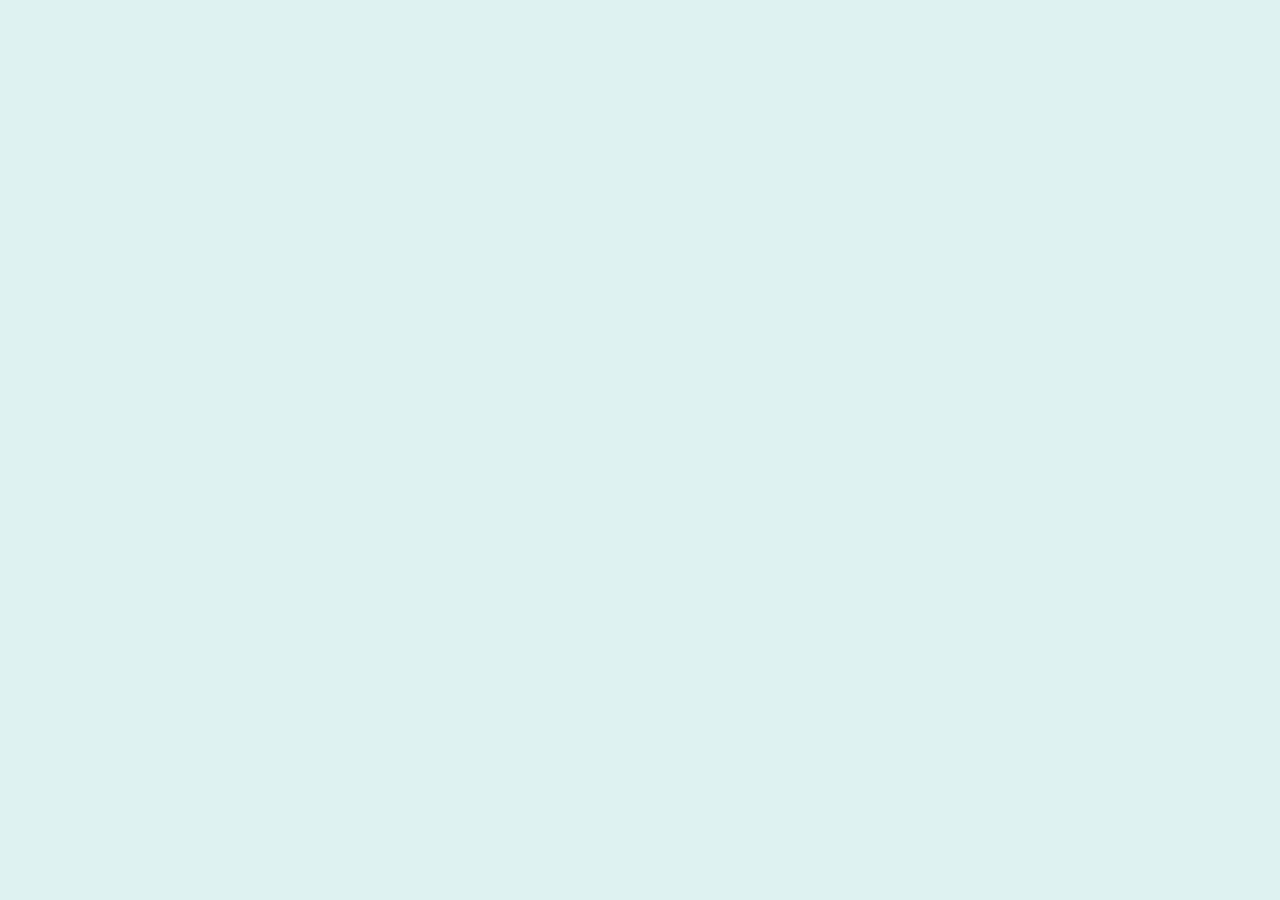
==== level1python/dictionaries.html @ 6fb62832 "Reformatted Folders" ====
<!doctype html>
<html lang="en">
	<head>
		<meta charset="utf-8">
		<title></title>

		<meta name="description" content="">
		<link href="css/styles.css" rel="stylesheet">
		<link href="https://fonts.googleapis.com/css?family=Open+Sans|Titillium+Web&display=swap" rel="stylesheet">

	</head>
	<body>




		<script src="js/rename-me.js"></script>
	</body>
</html>
---- level1python/css/styles.css ----
body{
	margin: 0;
	font-family: 'Open Sans', sans-serif;
	background-color: #def2f1;
	font-size: 18px;
}

/* Header styling */
header{
	background-color: #121213;
	height: 40px;
}
#header_links{
	display: inline-block;
	margin: 0;
}
#header_links li{
	display: inherit;
	margin-right: 3vw;
	color: #FFF;
	background-color: #181818;
	line-height: 40px;
	min-width: 15vw;
}
#header_links li a{
	display: block;
	color: white;
	text-decoration: none;
	text-align: center;
	font-weight: 700;
	font-size: 1em;
}

/* Image section styling */
section{
	display: flex;
	align-items: center;
	height: 30vh;
	background: url("../img/unnamed.png");
	background-size: 100vmax;
	background-color: silver;
	padding-left: 100px;
}
#logo{
	width: 120px;
	height: 120px;
	background-color: transparent;
}
#title{
	display: flex;
	flex-direction: column;
	height: 120px;
	justify-content: center;
	color: #ffffff;
}
#title h1{
	margin: 0 0 0 4vw;
	font-size: 4vmin;
}
#title h2{
	font-weight: 400;
	margin: 0 0 0 4vw;
	font-size: 3vmin;
}



/* Main section styling */
main{
	display: flex;
	background-color: #92c6c4;
}
h1, h2, h3, h4{
	font-family: 'Titillium Web', sans-serif;
}


/* Nav styling */
#nav_triangle{
	width: 300px;
	height: 30vh;
	background: linear-gradient(to bottom right, transparent 50%, #92c6c480 50%);;
	position: absolute;
	right: 0;
	top: 40px;
}
nav{
	width: 300px;
	height: 100%;
	order: 2; /* Place 2nd to left position */
}

/* Content area styling */
article{
	flex: 1; /* Take up remaining available space */
	background-color: #def2f1;
	min-height: calc(70vh - 140px);
	padding: 50px;
}
img{
	background-color: white;
	width: 18vw;
	height: 18vw;
	margin: 2vw;
}
.float_right{
	float: right;
}
.float_left{
	float: left;
}

hr{
	margin-top: 6vmin;
	margin-bottom: 6vmin;
	width: 50%;
}



/* Footer styling */
footer{
	background-color: #2b7a78;
	height: 100px;
}




/* Media Queries */
@media screen and (max-width: 1080px){
	nav, #nav_triangle{
		display: none;
	}
}


.text {
	max-width: 960px;
	margin: 0 auto;
}
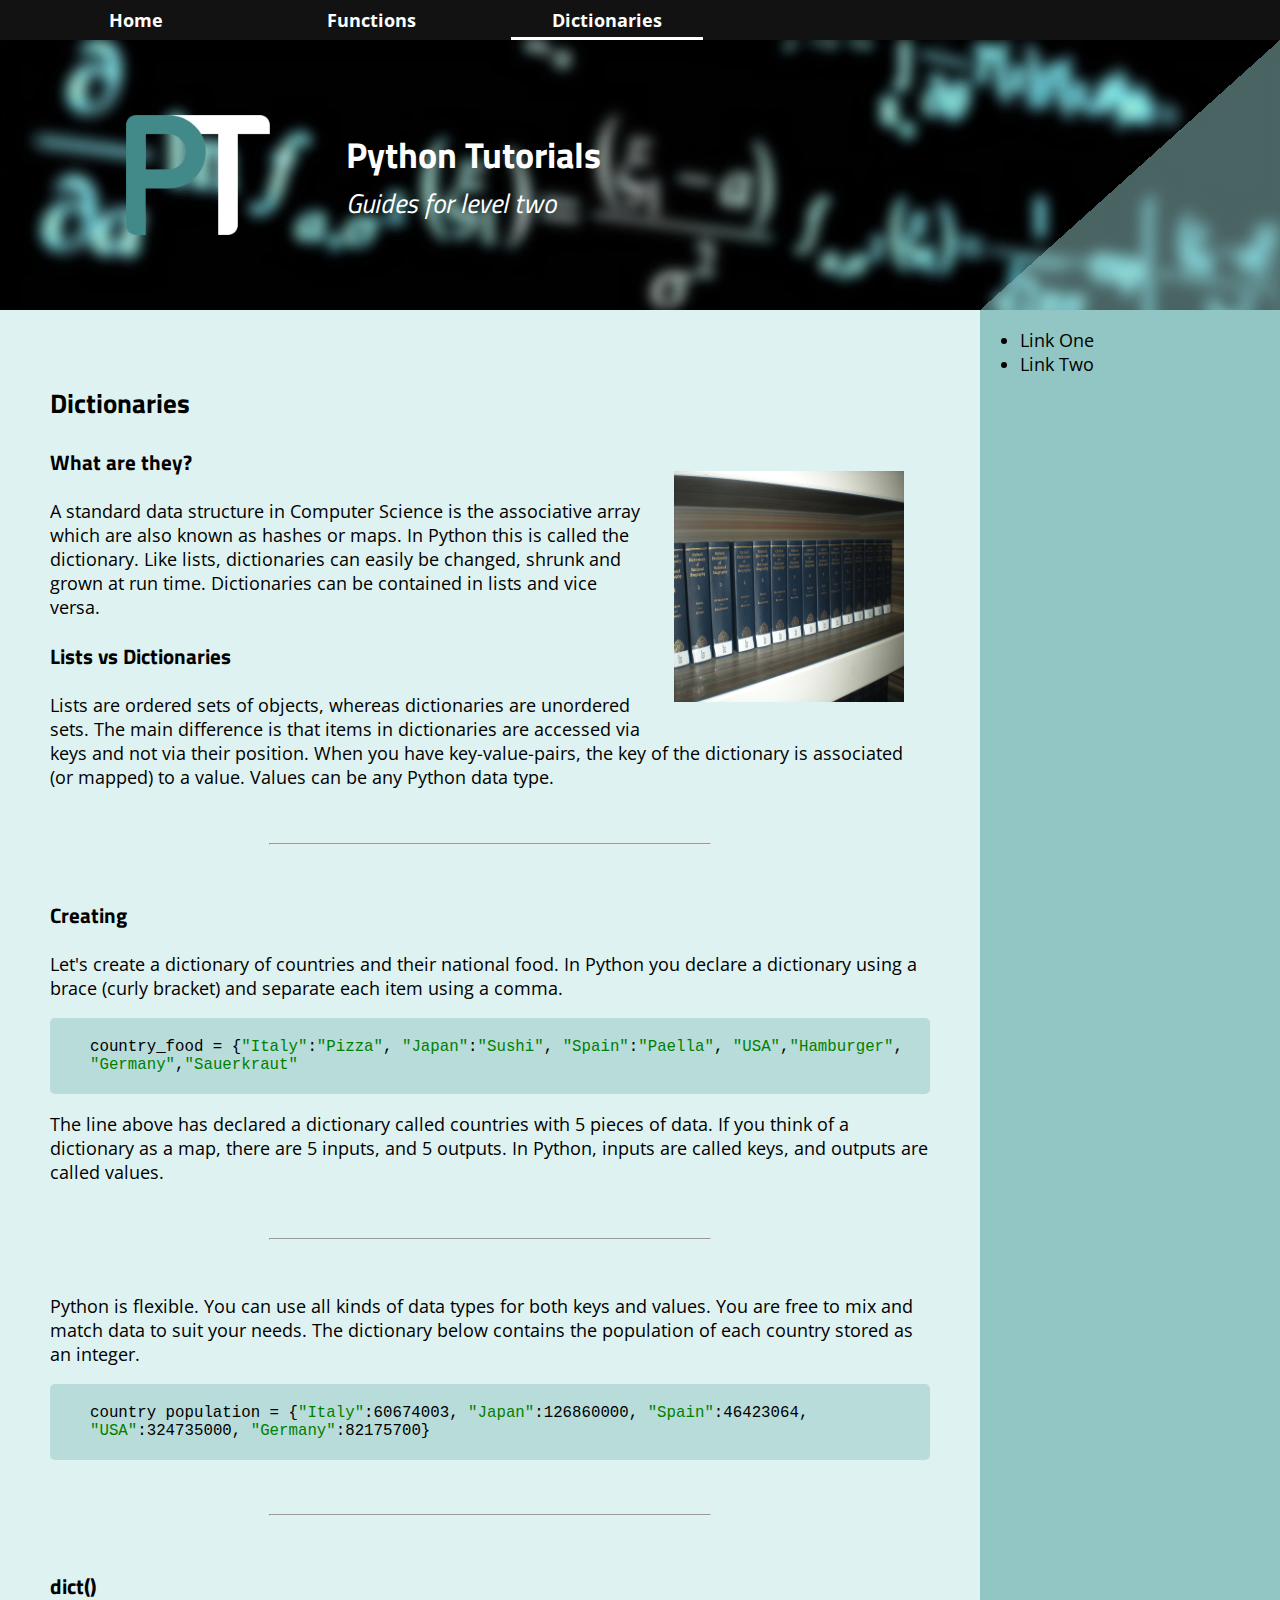
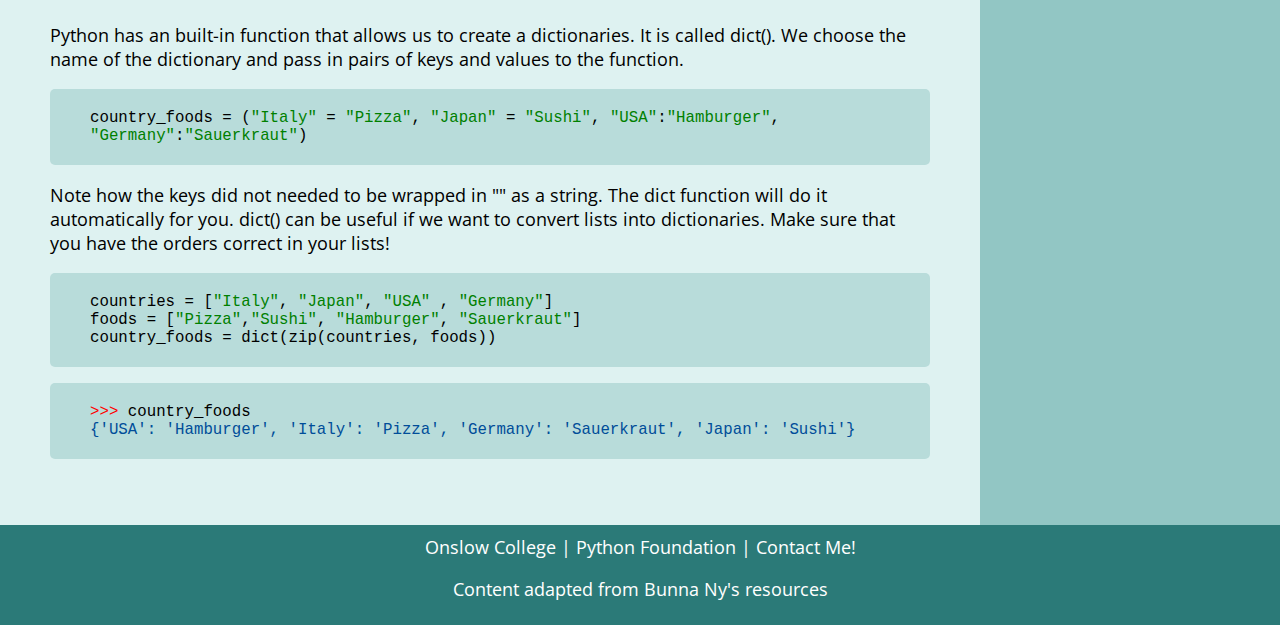
==== commit 9600fe16: "V2" ====
--- a/level1python/dictionaries.html
+++ b/level1python/dictionaries.html
@@ -3,17 +3,91 @@
 	<head>
 		<meta charset="utf-8">
 		<title></title>
-
 		<meta name="description" content="">
+		<meta name="viewport" content="width=device-width">
 		<link href="css/styles.css" rel="stylesheet">
 		<link href="https://fonts.googleapis.com/css?family=Open+Sans|Titillium+Web&display=swap" rel="stylesheet">
-
+		<script src="https://ajax.googleapis.com/ajax/libs/jquery/3.4.1/jquery.min.js"></script>
+		<script src="js/hamburger_menu.js"></script>
 	</head>
 	<body>
+		<header>
+			<ul id='header_links'>
+				<li><a href='index.html'>Home</a></li>
+				<li><a href='functions.html'>Functions</a></li>
+				<li id='current_link'><a href='dictionaries.html'>Dictionaries</a></li>
+			</ul>
+		</header>
+		<img id='hamburger_btn' src='img/hamburger.png' alt='Side navigation button.' draggable='false'>
+		<section>
+			<img src='img/python-logo.png' draggable='false' id='logo'>
+			<div id='title'>
+				<h1>Python Tutorials</h1>
+				<h2><em>Guides for level two</em></h2>
+			</div>
+		</section>
+		<div id='nav_triangle'></div>
+		<main>
+			<nav>
+				<ul>
+					<li>Link One</li>
+					<li>Link Two</li>
+				</ul>
+			</nav>
+			<article>
+				<div class='text'>
+					<h2>Dictionaries</h2>
+					<img src='img/dictionaries.png'class='float_right'>
+					<h3>What are they?</h3>
 
+					<p>A standard data structure in Computer Science is the associative array which are also known as hashes or maps. In Python this is called the dictionary.  
+					Like lists, dictionaries can easily be changed, shrunk and grown at run time. Dictionaries can be contained in lists and vice versa. </p>
 
+					<h3>Lists vs Dictionaries</h3>
+					<p>Lists are ordered sets of objects, whereas dictionaries are unordered sets. The main difference is that items in dictionaries are accessed via keys and not via their position. When you have key-value-pairs, the key of the dictionary is associated (or mapped) to a value. Values can be any Python data type. </p>
+					
+					<hr>
 
+					<h3>Creating</h3>
+					<p>Let's create a dictionary of countries and their national food. In Python you declare a dictionary using a brace (curly bracket) and separate each item using a comma. </p>
 
+					<pre>country_food = {<span class='green'>"Italy"</span>:<span class='green'>"Pizza"</span>, <span class='green'>"Japan"</span>:<span class='green'>"Sushi"</span>, <span class='green'>"Spain"</span>:<span class='green'>"Paella"</span>, <span class='green'>"USA"</span>,<span class='green'>"Hamburger"</span>, <span class='green'>"Germany"</span>,<span class='green'>"Sauerkraut"</span></pre>
+
+					<p>The line above has declared a dictionary called countries with 5 pieces of data. If you think of a dictionary as a map, there are 5 inputs, and 5 outputs. In Python, inputs are called keys, and outputs are called values. </p>
+
+					<hr>
+
+					<p>Python is flexible. You can use all kinds of data types for both keys and values. You are free to mix and match data to suit your needs. The dictionary below contains the population of each country stored as an integer. </p>
+
+					<pre>country population = {<span class='green'>"Italy"</span>:60674003, <span class='green'>"Japan"</span>:126860000, <span class='green'>"Spain"</span>:46423064, <span class='green'>"USA"</span>:324735000, <span class='green'>"Germany"</span>:82175700}</pre>
+
+					<hr>
+
+					<h3>dict()</h3>
+
+					<p>Python has an built-in function that allows us to create a dictionaries. It is called dict().
+					We choose the name of the dictionary and pass in pairs of keys and values to the function. </p>
+
+					<pre>country_foods = (<span class='green'>"Italy"</span> = <span class='green'>"Pizza"</span>, <span class='green'>"Japan"</span> = <span class='green'>"Sushi"</span>, <span class='green'>"USA"</span>:<span class='green'>"Hamburger"</span>, <span class='green'>"Germany"</span>:<span class='green'>"Sauerkraut"</span>)</pre>
+
+					<p>Note how the keys did not needed to be wrapped in "" as a string. The dict function will do it automatically for you. dict() can be useful if we want to convert lists into dictionaries. Make sure that you have the orders correct in your lists! </p>
+
+					<pre>countries = [<span class='green'>"Italy"</span>, <span class='green'>"Japan"</span>, <span class='green'>"USA"</span> , <span class='green'>"Germany"</span>] 
+foods = [<span class='green'>"Pizza"</span>,<span class='green'>"Sushi"</span>, <span class='green'>"Hamburger"</span>, <span class='green'>"Sauerkraut"</span>]
+country_foods = dict(zip(countries, foods))</pre>
+
+					<pre><span class='red'>>>></span> country_foods 
+<span class="darkblue">{'USA': 'Hamburger', 'Italy': 'Pizza', 'Germany': 'Sauerkraut', 'Japan': 'Sushi'}</span> </pre>
+		
+
+				</div>
+			</article>
+		</main>
+		<footer>
+			<p id="footer_p"><a href="https://www.onslow.school.nz/">Onslow College</a> | <a href="https://www.python.org/">Python Foundation</a> | <a href="mailto:williamfrederickkho@gmail.com">Contact Me!</a></p>
+			<p>Content adapted from Bunna Ny's resources</p>
+
+		</footer>
 		<script src="js/rename-me.js"></script>
 	</body>
 </html>--- a/level1python/css/styles.css
+++ b/level1python/css/styles.css
@@ -9,18 +9,32 @@
 header{
 	background-color: #121213;
 	height: 40px;
+	position: -webkit-sticky;
+	position: sticky;
+	top: 0;
+	z-index: 1;
 }
 #header_links{
 	display: inline-block;
 	margin: 0;
 }
 #header_links li{
+	box-sizing: border-box;
 	display: inherit;
 	margin-right: 3vw;
 	color: #FFF;
-	background-color: #181818;
+	background-color: #121213;
 	line-height: 40px;
 	min-width: 15vw;
+	transition: background-color 0.3s, box-shadow 0.3s;
+}
+#current_link{
+	box-shadow: 0px -3px 0px #ffffff inset;
+
+}
+#header_links li:hover{
+	background-color: #39393b;
+	box-shadow: 0px -3px 0px #ffffff inset;
 }
 #header_links li a{
 	display: block;
@@ -36,14 +50,14 @@
 	display: flex;
 	align-items: center;
 	height: 30vh;
-	background: url("../img/unnamed.png");
+	background: url("../img/background.png");
 	background-size: 100vmax;
 	background-color: silver;
 	padding-left: 100px;
 }
 #logo{
-	width: 120px;
-	height: 120px;
+	max-width: 144px;
+	max-height: 120px;
 	background-color: transparent;
 }
 #title{
@@ -89,6 +103,20 @@
 	height: 100%;
 	order: 2; /* Place 2nd to left position */
 }
+#hamburger_btn{
+	background-color: #121213;
+	position: fixed;
+	border-radius: 8px;
+	padding: 5px;
+	box-sizing: border-box;
+	height: 40px;
+	width: 40px;
+	margin: 4px;
+	right:0;
+	bottom: 0;
+	cursor: pointer;
+	visibility: hidden;
+}
 
 /* Content area styling */
 article{
@@ -97,6 +125,10 @@
 	min-height: calc(70vh - 140px);
 	padding: 50px;
 }
+.text {
+	max-width: 960px;
+	margin: 0 auto;
+}
 img{
 	background-color: white;
 	width: 18vw;
@@ -116,26 +148,75 @@
 	width: 50%;
 }
 
-
-
+/* Code area styling */
+span{
+	font-family: "Courier New", Courier, monospace;
+}
+pre{
+	font-family: "Courier New", Courier, monospace;
+    font-size: 0.875em;
+    background-color: #92c6c480;
+    padding: 20px 20px 20px 40px;
+    tab-size: 2vw;
+    white-space: pre-wrap;
+    word-wrap: break-word;
+    transition: 0.3s;
+    border-radius: 5px;
+}
+pre:hover {
+  box-shadow: 2px 4px 16px #0d5c5899;
+}
+.red{
+	color: #FF0000;
+}
+.orange{
+	color:	#FFA500;
+}
+.darkblue{
+	color: #004d99;
+}
+.purple{
+	color: 	#9400D3;
+}
+.green{
+	color: #008000;
+}
 /* Footer styling */
 footer{
 	background-color: #2b7a78;
 	height: 100px;
-}
-
-
-
+	text-align: center;
+	color: #ffffff;
+	margin-top: -18px;
+}
+footer p{
+	padding-top: -5px;
+}
+#footer_p{
+	padding-top: 10px;
+}
+footer a:link, footer a:visited{
+	color: #ffffff;
+	text-decoration: none;
+}
+footer a:hover, footer a:active{
+	color: #ffffff;
+	text-decoration: underline;
+	font-weight: bold;
+}
 
 /* Media Queries */
 @media screen and (max-width: 1080px){
 	nav, #nav_triangle{
-		display: none;
+		right: 0;
+		position: fixed;
+		background: #92c6c4ee;
 	}
-}
-
-
-.text {
-	max-width: 960px;
-	margin: 0 auto;
-}+	#hamburger_btn{
+		visibility: visible;
+		z-index: 2;
+	}
+	#header_links li a{
+		font-size: 2.5vw;
+	}
+}
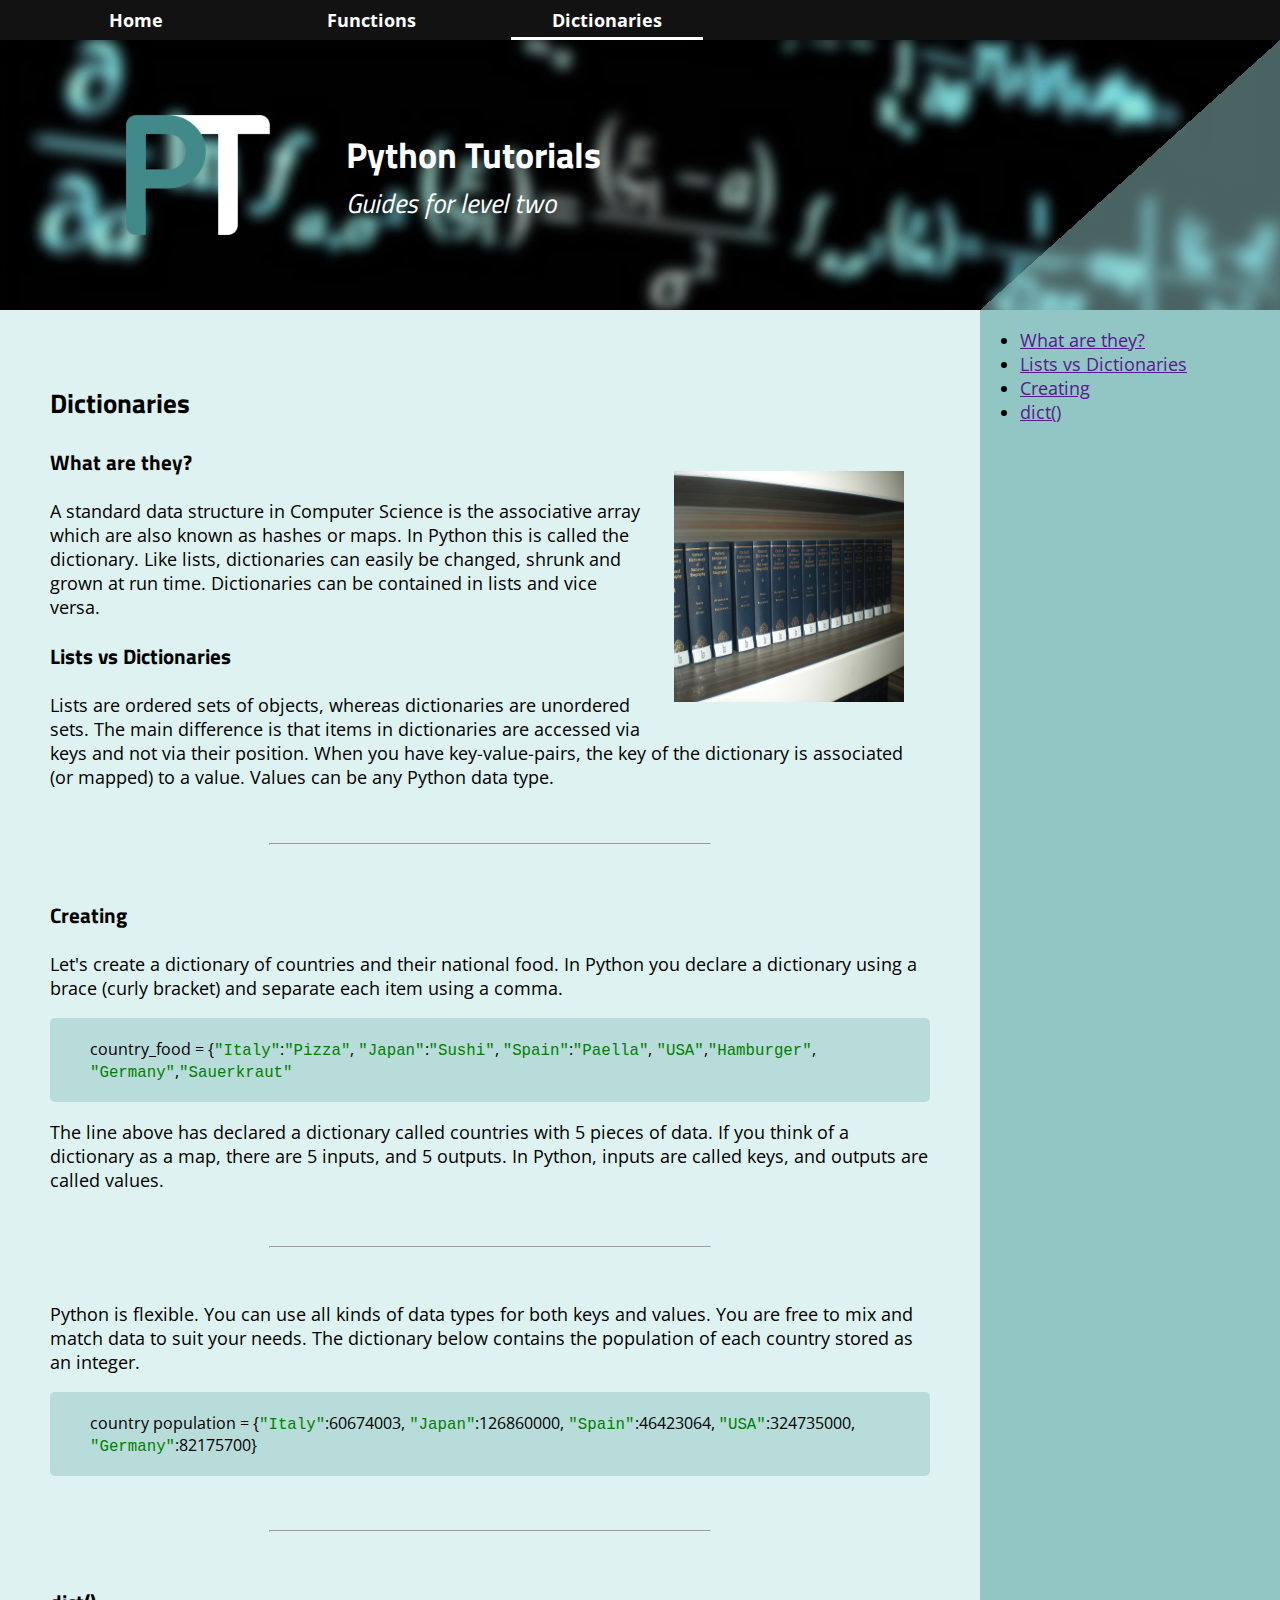
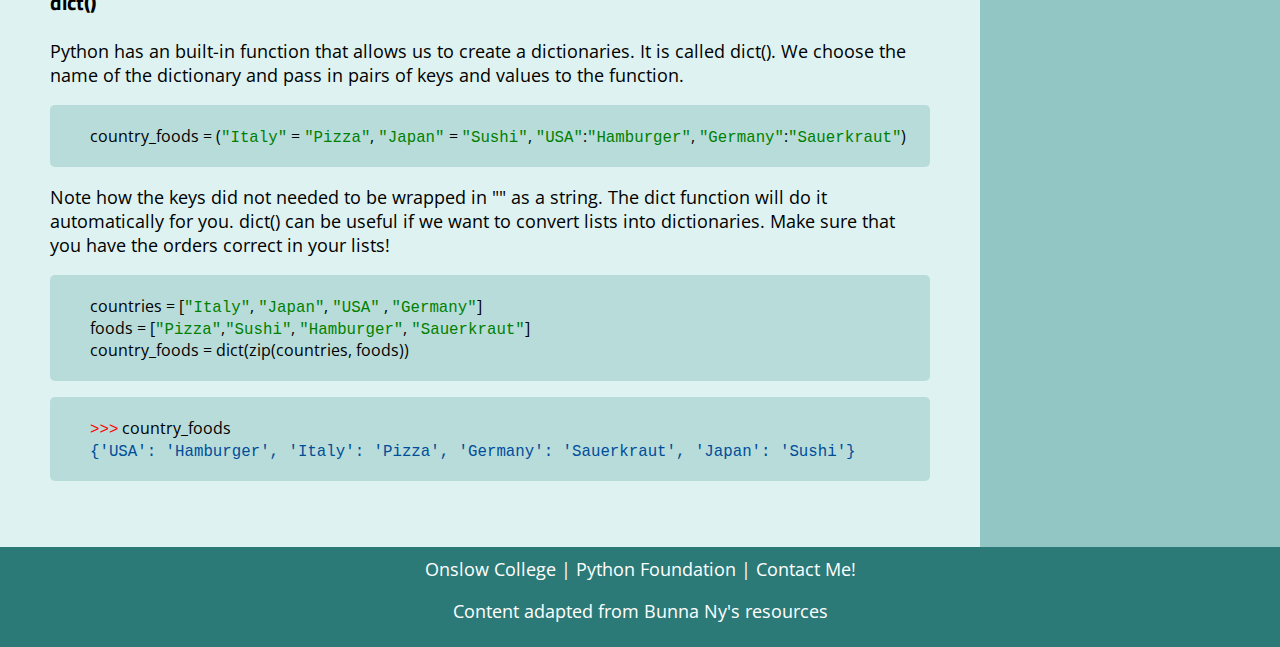
==== commit 43f9296b: "v2.2" ====
--- a/level1python/dictionaries.html
+++ b/level1python/dictionaries.html
@@ -30,14 +30,16 @@
 		<main>
 			<nav>
 				<ul>
-					<li>Link One</li>
-					<li>Link Two</li>
+					<li><a href="">What are they?</a></li>
+					<li><a href="">Lists vs Dictionaries</a></li>
+					<li><a href="">Creating</a></li>
+					<li><a href="">dict()</a></li>
 				</ul>
 			</nav>
 			<article>
 				<div class='text'>
 					<h2>Dictionaries</h2>
-					<img src='img/dictionaries.png'class='float_right'>
+					<img src='img/dictionaries.png' alt='A picture of Oxford dictionaries.' class='float_right content_image'>
 					<h3>What are they?</h3>
 
 					<p>A standard data structure in Computer Science is the associative array which are also known as hashes or maps. In Python this is called the dictionary.  
@@ -51,7 +53,7 @@
 					<h3>Creating</h3>
 					<p>Let's create a dictionary of countries and their national food. In Python you declare a dictionary using a brace (curly bracket) and separate each item using a comma. </p>
 
-					<pre>country_food = {<span class='green'>"Italy"</span>:<span class='green'>"Pizza"</span>, <span class='green'>"Japan"</span>:<span class='green'>"Sushi"</span>, <span class='green'>"Spain"</span>:<span class='green'>"Paella"</span>, <span class='green'>"USA"</span>,<span class='green'>"Hamburger"</span>, <span class='green'>"Germany"</span>,<span class='green'>"Sauerkraut"</span></pre>
+					<pre class='code'>country_food = {<span class='green'>"Italy"</span>:<span class='green'>"Pizza"</span>, <span class='green'>"Japan"</span>:<span class='green'>"Sushi"</span>, <span class='green'>"Spain"</span>:<span class='green'>"Paella"</span>, <span class='green'>"USA"</span>,<span class='green'>"Hamburger"</span>, <span class='green'>"Germany"</span>,<span class='green'>"Sauerkraut"</span></pre>
 
 					<p>The line above has declared a dictionary called countries with 5 pieces of data. If you think of a dictionary as a map, there are 5 inputs, and 5 outputs. In Python, inputs are called keys, and outputs are called values. </p>
 
@@ -59,7 +61,7 @@
 
 					<p>Python is flexible. You can use all kinds of data types for both keys and values. You are free to mix and match data to suit your needs. The dictionary below contains the population of each country stored as an integer. </p>
 
-					<pre>country population = {<span class='green'>"Italy"</span>:60674003, <span class='green'>"Japan"</span>:126860000, <span class='green'>"Spain"</span>:46423064, <span class='green'>"USA"</span>:324735000, <span class='green'>"Germany"</span>:82175700}</pre>
+					<pre class='code'>country population = {<span class='green'>"Italy"</span>:60674003, <span class='green'>"Japan"</span>:126860000, <span class='green'>"Spain"</span>:46423064, <span class='green'>"USA"</span>:324735000, <span class='green'>"Germany"</span>:82175700}</pre>
 
 					<hr>
 
@@ -68,15 +70,15 @@
 					<p>Python has an built-in function that allows us to create a dictionaries. It is called dict().
 					We choose the name of the dictionary and pass in pairs of keys and values to the function. </p>
 
-					<pre>country_foods = (<span class='green'>"Italy"</span> = <span class='green'>"Pizza"</span>, <span class='green'>"Japan"</span> = <span class='green'>"Sushi"</span>, <span class='green'>"USA"</span>:<span class='green'>"Hamburger"</span>, <span class='green'>"Germany"</span>:<span class='green'>"Sauerkraut"</span>)</pre>
+					<pre class='code'>country_foods = (<span class='green'>"Italy"</span> = <span class='green'>"Pizza"</span>, <span class='green'>"Japan"</span> = <span class='green'>"Sushi"</span>, <span class='green'>"USA"</span>:<span class='green'>"Hamburger"</span>, <span class='green'>"Germany"</span>:<span class='green'>"Sauerkraut"</span>)</pre>
 
 					<p>Note how the keys did not needed to be wrapped in "" as a string. The dict function will do it automatically for you. dict() can be useful if we want to convert lists into dictionaries. Make sure that you have the orders correct in your lists! </p>
 
-					<pre>countries = [<span class='green'>"Italy"</span>, <span class='green'>"Japan"</span>, <span class='green'>"USA"</span> , <span class='green'>"Germany"</span>] 
+					<pre class='code'>countries = [<span class='green'>"Italy"</span>, <span class='green'>"Japan"</span>, <span class='green'>"USA"</span> , <span class='green'>"Germany"</span>] 
 foods = [<span class='green'>"Pizza"</span>,<span class='green'>"Sushi"</span>, <span class='green'>"Hamburger"</span>, <span class='green'>"Sauerkraut"</span>]
 country_foods = dict(zip(countries, foods))</pre>
 
-					<pre><span class='red'>>>></span> country_foods 
+					<pre class='code'><span class='red'>>>></span> country_foods 
 <span class="darkblue">{'USA': 'Hamburger', 'Italy': 'Pizza', 'Germany': 'Sauerkraut', 'Japan': 'Sushi'}</span> </pre>
 		
 
--- a/level1python/css/styles.css
+++ b/level1python/css/styles.css
@@ -103,6 +103,9 @@
 	height: 100%;
 	order: 2; /* Place 2nd to left position */
 }
+/*nav li{
+	text-decoration-style: underline;
+}*/
 #hamburger_btn{
 	background-color: #121213;
 	position: fixed;
@@ -135,13 +138,30 @@
 	height: 18vw;
 	margin: 2vw;
 }
+figure {
+    display: table;
+}
+figcaption {
+    display: table-caption;
+    margin-top: -10px;
+    caption-side: bottom;
+    font-size: 1em;
+   	text-align: center;
+}
 .float_right{
 	float: right;
 }
 .float_left{
 	float: left;
 }
-
+.assessment_box{
+	width: 40%;
+	height: 250px;
+}
+article a:link, article a:visited{
+	color: #000000;
+	text-decoration: none;
+}
 hr{
 	margin-top: 6vmin;
 	margin-bottom: 6vmin;
@@ -153,8 +173,8 @@
 	font-family: "Courier New", Courier, monospace;
 }
 pre{
-	font-family: "Courier New", Courier, monospace;
-    font-size: 0.875em;
+	font-family: 'Open Sans', sans-serif;
+	 font-size: 0.875em;
     background-color: #92c6c480;
     padding: 20px 20px 20px 40px;
     tab-size: 2vw;
@@ -163,6 +183,9 @@
     transition: 0.3s;
     border-radius: 5px;
 }
+pre .code{
+	font-family: "Courier New", Courier, monospace;
+}
 pre:hover {
   box-shadow: 2px 4px 16px #0d5c5899;
 }
@@ -219,4 +242,14 @@
 	#header_links li a{
 		font-size: 2.5vw;
 	}
-}
+	.content_image{
+		width: 70vw;
+		height: 70vw;
+		margin: 2vw;
+	}
+	.assessment_box{
+		width: 90%;
+		float: none;
+	}
+
+}
